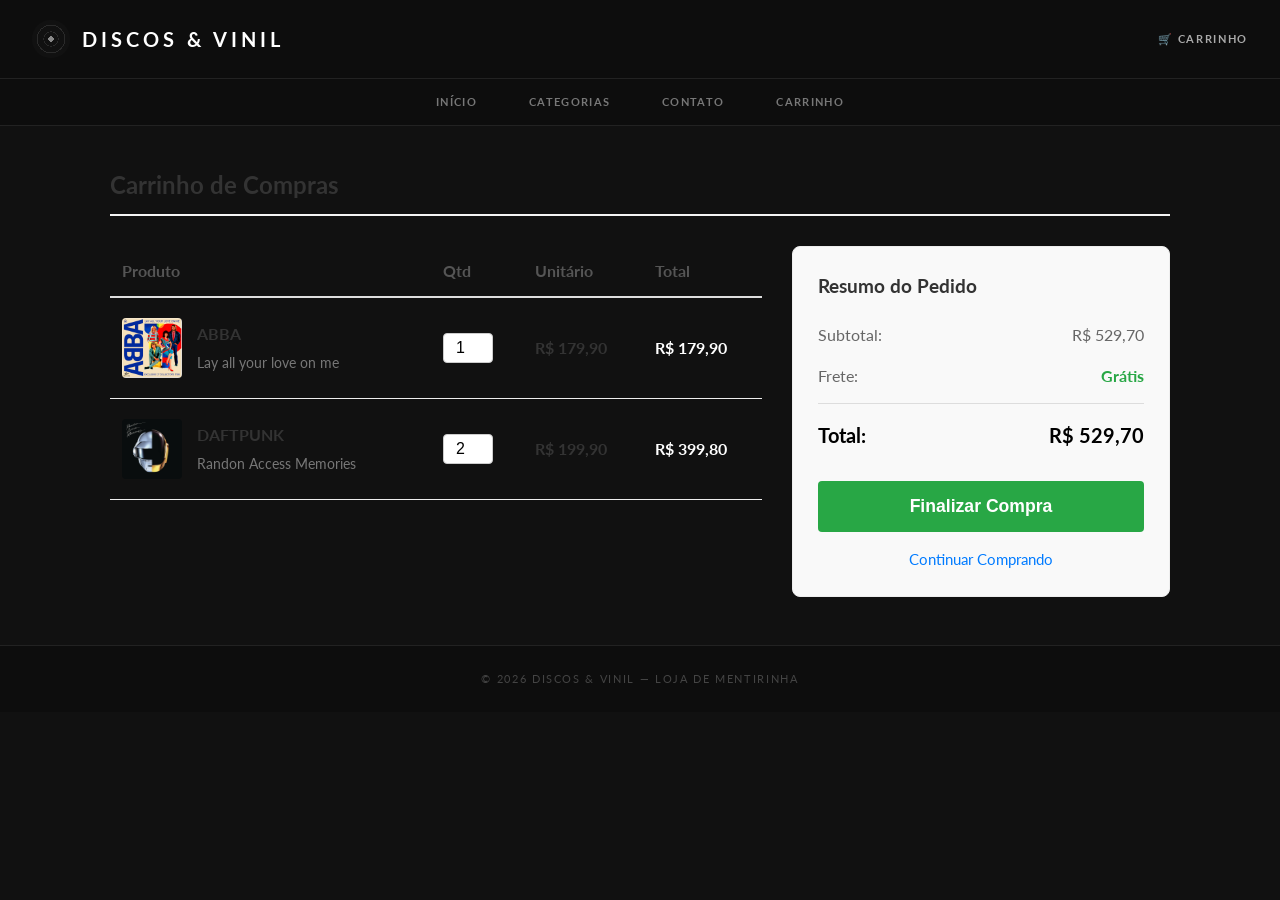
==== carrinho.html @ b6cf1afb "adiciona páginas de carrinho e contato, atualiza categorias e estilos - adiciona carrinho.html com t" ====
<!DOCTYPE html>
<html lang="pt-BR">
<head>
	<meta charset="UTF-8">
	<meta name="viewport" content="width=device-width, initial-scale=1">
	<link rel="preconnect" href="https://fonts.googleapis.com">
	<link rel="preconnect" href="https://fonts.gstatic.com" crossorigin>
	<link href="https://fonts.googleapis.com/css2?family=Lato:wght@400;700&display=swap" rel="stylesheet">
	<title>Carrinho de Compras - DISCOS &amp; VINIL</title>
	<link rel="stylesheet" href="css/style.css">
</head>
<body>

<header class="sticky">
	<div class="header-top">
		<div class="logo-grupo">
			<div class="disco-vinil"></div>
			<a href="index.html" class="logo">Discos &amp; Vinil</a>
		</div>
			<a href="carrinho.html" class="header-carrinho">🛒 Carrinho</a>
	</div>
	<nav>
		<ul>
		  <li><a href="index.html">Início</a></li>
		  <li><a href="categorias.html">Categorias</a></li>
		  <li><a href="contato.html">Contato</a></li>
		  <li><a href="carrinho.html">Carrinho</a></li>
		</ul>
	</nav>
</header>

<main class="checkout-container">
	<h2>Carrinho de Compras</h2>

	<div class="checkout-wrapper">

    <section class="carrinho-itens">
      <table class="tabela-carrinho">
        <tr>
			<th>Produto</th>
            <th>Qtd</th>
            <th>Unitário</th>
			<th>Total</th>
		</tr>

        <tr>
			<td>
				<div class="item-info">
					<img src="img/vinil5.jpg" alt="ABBA - Lay All Your Love on Me" class="item-img-mini">
                <div>
					<h4>ABBA</h4>
					<p>Lay all your love on me</p>
					</div>
				</div>
            </td>
            <td>
				<input type="number" value="1" min="1" class="qtd-input">
            </td>
            <td class="valor">R$ 179,90</td>
            <td class="valor total-item">R$ 179,90</td>
		</tr>

		<tr>
            <td>
				<div class="item-info">
                <img src="img/vinil6.jpg" alt="DAFTPUNK - Randon Access Memories" class="item-img-mini">
					<div>
						<h4>DAFTPUNK</h4>
						<p>Randon Access Memories</p>
					</div>
				</div>
            </td>
            <td>
				<input type="number" value="2" min="1" class="qtd-input">
            </td>
            <td class="valor">R$ 199,90</td>
			<td class="valor total-item">R$ 399,80</td>
        </tr>
      </table>
    </section>

    <aside class="carrinho-resumo">
		<h3>Resumo do Pedido</h3>
		<div class="resumo-linha">
			<span>Subtotal:</span>
			<span>R$ 529,70</span>
		</div>
		<div class="resumo-linha">
			<span>Frete:</span>
			<span class="frete-gratis">Grátis</span>
		</div>
			<div class="resumo-linha total-geral">
				<span>Total:</span>
				<span>R$ 529,70</span>
		</div>
		<button class="btn-finalizar">Finalizar Compra</button>
		<a href="index.html" class="btn-continuar">Continuar Comprando</a>
		</aside>
	</div>
</main>

<footer>
  <p>&copy; 2026 Discos &amp; Vinil &mdash; loja de mentirinha</p>
</footer>

</body>
</html>
---- css/style.css ----
* {
  box-sizing: border-box;
  margin: 0;
  padding: 0; /*pra remover os espaços padrão que o navegador coloca*/
}

body {
  font-family: 'Lato', sans-serif;
  line-height: 1.6;
  background-color: #111111;
  color: #cccccc;
}

img {
  max-width: 100%; 
  height: auto;
  display: block; 
}
  /*display:block pra remover o esp em branco que imagens inline deixam*/


h1, h2, h3 {
  font-family: 'Lato', sans-serif;
}

/* HEADER */
header {
  background-color: #0d0d0d;
  border-bottom: 1px solid #222222;
}

header.sticky {
  position: sticky;
  top: 0;
  z-index: 100;
}

nav ul {
    display: flex;
    justify-content: center;
	list-style: none;
    padding: 0;
    margin: 0;
    gap: 20px;
}

.header-top {
  padding: 20px 32px;
  display: flex;
  justify-content: space-between;
  align-items: center;
  border-bottom: 1px solid #222222;
}

.logo-grupo {
  display: flex;
  align-items: center;
  gap: 12px;
}

.disco-vinil {
  width: 38px;
  height: 38px;
  border-radius: 50%;
  background: radial-gradient(
    circle,
    #888888 0%, #888888 10%,
    #111111 10%, #111111 25%,
    #2a2a2a 25%, #2a2a2a 28%,
    #111111 28%, #111111 50%,
    #2a2a2a 50%, #2a2a2a 53%,
    #111111 53%
  );
  animation: girar 3s linear infinite;
  flex-shrink: 0;
}

@keyframes girar {
  from { transform: rotate(0deg); }
  to   { transform: rotate(360deg); }
}

.logo {
  font-size: 20px;
  font-weight: 700;
  letter-spacing: 0.2em;
  text-transform: uppercase;
  color: #ffffff;
  text-decoration: none;
}

.header-carrinho {
  color: #aaaaaa;
  text-decoration: none;
  font-size: 11px;
  font-weight: 700;
  letter-spacing: 0.15em;
  text-transform: uppercase;
}

.header-carrinho:hover {
  color: #ffffff;
}

nav ul li a {
  display: block;
  padding: 14px 16px;
  color: #777777;
  text-decoration: none;
  font-size: 11px;
  font-weight: 700;
  letter-spacing: 0.12em;
  text-transform: uppercase;
  transition: color 0.2s;
}

/*<a> é inline e não aceita padding direito. block faz o link ocupar a área toda, então a área clicável fica maior.*/

nav ul li a:hover {
  color: #ffffff;
}

/* BANNER */
.banner {
  padding: 28px 32px 16px;
  border-bottom: 1px solid #222222;
}

.banner h1 {
  font-size: 11px;
  letter-spacing: 0.25em;
  text-transform: uppercase;
  color: #777777;
  font-weight: 700;
}

.banner-home h1::after{
  content: ' 😊';
  display: inline-block;
  opacity: 0;
  transform: translateX(-20px) rotate(0deg);
  transition: all 0.5s ease;
}

.banner-home h1:hover::after{
  opacity: 1;
  transform: translateX(0) rotate(360deg);
}

/* VITRINE */
.vitrine {
  padding: 32px;
}

.vitrine h2 {
  font-size: 11px;
  letter-spacing: 0.25em;
  text-transform: uppercase;
  color: #555555;
  margin-bottom: 24px;
}

.cards {
  display: grid;
  grid-template-columns: repeat(4, 1fr);
  gap: 28px;
}

.card {
  background: none;
  border: none;
  padding: 0;
  text-align: left;
}

.card-imagem {
  position: relative;
}

.card-imagem img {
  width: 100%;
  transition: opacity 0.3s;
}

.card:hover .card-imagem img {
  opacity: 0.7;
}



.card h3 {
  font-size: 13px;
  font-weight: 700;
  letter-spacing: 0.05em;
  text-transform: uppercase;
  color: #ffffff;
  margin-top: 10px;
  margin-bottom: 4px;
}

.preco {
  font-size: 12px;
  color: #888888;
  font-weight: 400;
  margin-bottom: 6px;
}

.card-link {
  font-size: 10px;
  color: #555555;
  text-decoration: none;
  letter-spacing: 0.12em;
  text-transform: uppercase;
  transition: color 0.2s;
}

.card-link:hover {
  color: #ffffff;
}

/* FOOTER */
footer {
  background-color: #0d0d0d;
  color: #444444;
  text-align: center;
  padding: 24px 32px;
  font-size: 11px;
  letter-spacing: 0.15em;
  text-transform: uppercase;
  border-top: 1px solid #222222;
  margin-top: 48px;
}

/* CATEGORIAS */
.layout-categorias {
  padding: 32px;
}

.layout-categorias .vitrine {
  padding: 0;
}

.categoria {
  margin-bottom: 48px;
}

.categoria-video {
  margin-bottom: 20px;
}

.categoria h2 {
  font-size: 11px;
  letter-spacing: 0.25em;
  text-transform: uppercase;
  color: #555555;
  margin-bottom: 24px;
  padding-bottom: 12px;
  border-bottom: 1px solid #222222;
}

.lista-albuns {
  list-style: none;
  display: grid;
  grid-template-columns: repeat(4, 1fr);
  gap: 28px;
}

.lista-albuns li iframe {
  width: 100%;
  aspect-ratio: 16/9;
  border: none;
  display: block;
}

/* CONTATO */
.container-contato {
    max-width: 500px;
    margin: 40px auto;
    padding: 20px;
    font-family: 'Lato', sans-serif;
    text-align: center;
}

.container-contato h2 {
    color: #333;
    margin-bottom: 10px;
}

.container-contato p {
    color: #666;
    margin-bottom: 30px;
}

.formulario-contato {
    background-color: #ffffff;
    padding: 30px;
    border-radius: 8px;
    box-shadow: 0 4px 10px rgba(0, 0, 0, 0.1);
    text-align: left;
}

.campo {
    display: flex;
    flex-direction: column;
    margin-bottom: 20px;
}

.campo label {
    font-weight: bold;
    margin-bottom: 8px;
    color: #444;
    font-size: 0.9rem;
}

.campo input, 
.campo textarea {
    padding: 12px;
    border: 1px solid #ccc;
    border-radius: 4px;
    font-size: 1rem;
    font-family: inherit;
    transition: border-color 0.3s ease;
}

.campo input:focus, 
.campo textarea:focus {
    border-color: #007bff;
    outline: none;
}

.botao-enviar {
    width: 100%;
    padding: 14px;
    background-color: #007bff;
    color: white;
    border: none;
    border-radius: 4px;
    font-size: 1rem;
    font-weight: bold;
    cursor: pointer;
    transition: background-color 0.3s ease;
}

.botao-enviar:hover {
    background-color: #0056b3;
}

/* CARRINHO */
.checkout-container {
    max-width: 1100px;
    margin: 40px auto;
    padding: 0 20px;
    font-family: 'Lato', sans-serif;
}

.checkout-container h2 {
    margin-bottom: 30px;
    color: #333;
    border-bottom: 2px solid #f4f4f4;
    padding-bottom: 10px;
}

.checkout-wrapper {
    display: flex;
    gap: 30px;
    align-items: flex-start;
}

/* Área da Tabela de Itens */
.carrinho-itens {
    flex: 2;
}

.tabela-carrinho {
    width: 100%;
    border-collapse: collapse;
    text-align: left;
}

.tabela-carrinho th {
    padding: 12px;
    border-bottom: 2px solid #ddd;
    color: #555;
    font-weight: 700;
}

.tabela-carrinho td {
    padding: 20px 12px;
    border-bottom: 1px solid #eee;
    vertical-align: middle;
}

.item-info {
    display: flex;
    align-items: center;
    gap: 15px;
}

.item-img-mini {
    width: 60px;
    height: 60px;
    object-fit: cover;
    border-radius: 4px;
}

.item-info h4 {
    margin: 0 0 5px 0;
    color: #333;
}

.item-info p {
    margin: 0;
    color: #777;
    font-size: 0.9rem;
}

.qtd-input {
    width: 50px;
    padding: 5px;
    border: 1px solid #ccc;
    border-radius: 4px;
    text-align: center;
    font-size: 1rem;
}

.valor {
    font-weight: 700;
    color: #333;
}

.total-item {
    color: #fff;
}

/* Painel Lateral de Resumo */
.carrinho-resumo {
    flex: 1;
    background-color: #f9f9f9;
    padding: 25px;
    border-radius: 8px;
    border: 1px solid #eee;
}

.carrinho-resumo h3 {
    margin-top: 0;
    margin-bottom: 20px;
    color: #333;
}

.resumo-linha {
    display: flex;
    justify-content: space-between;
    margin-bottom: 15px;
    color: #666;
    font-size: 1rem;
}

.frete-gratis {
    color: #28a745;
    font-weight: 700;
}

.total-geral {
    border-top: 1px solid #ddd;
    padding-top: 15px;
    font-size: 1.25rem;
    font-weight: 700;
    color: #000;
}

.btn-finalizar {
    width: 100%;
    padding: 15px;
    background-color: #28a745;
    color: white;
    border: none;
    border-radius: 4px;
    font-size: 1.1rem;
    font-weight: bold;
    cursor: pointer;
    margin-top: 15px;
    transition: background-color 0.2s ease;
}

.btn-finalizar:hover {
    background-color: #218838;
}

.btn-continuar {
    display: block;
    text-align: center;
    margin-top: 15px;
    color: #007bff;
    text-decoration: none;
    font-size: 0.95rem;
}

.btn-continuar:hover {
    text-decoration: underline;
}

/* RESPONSIVIDADE */
@media (max-width: 900px) {
  .cards {
    grid-template-columns: repeat(2, 1fr);
    gap: 20px;
  }

  .header-top {
    padding: 16px 20px;
  }

  nav {
    padding: 0 8px;
  }

  nav ul li a {
    padding: 12px 10px;
    font-size: 10px;
  }

  .vitrine {
    padding: 24px 20px;
  }

  .banner {
    padding: 20px 20px 12px;
  }
}

@media (max-width: 560px) {
  .cards {
    grid-template-columns: repeat(2, 1fr);
    gap: 14px;
  }

  .logo {
    font-size: 15px;
  }

  nav ul {
    flex-wrap: wrap;
  }

  nav ul li a {
    padding: 10px 8px;
    font-size: 9px;
  }

  .vitrine {
    padding: 16px 14px;
  }
}

@media (max-width: 480px) and (orientation: portrait) {	
	nav ul {
		gap: 0px;
	}
}

@media (max-width: 480px) and (orientation: portrait) {
    .container-contato {
        margin: 20px auto;
        padding: 10px;
    }
    .formulario-contato {
        padding: 20px;
    }
}

@media (max-width: 768px) {
    .checkout-wrapper {
        flex-direction: column;
    }

    .carrinho-itens, .carrinho-resumo {
        width: 100%;
    }

    /* Transforma a tabela em blocos empilhados para telas pequenas */
    .tabela-carrinho thead {
        display: none;
    }

    .tabela-carrinho tr {
        display: block;
        border-bottom: 2px solid #eee;
        padding: 15px 0;
    }

    .tabela-carrinho td {
        display: flex;
        justify-content: space-between;
        align-items: center;
        padding: 8px 0;
        border: none;
    }

    /* Adiciona etiquetas dinâmicas simulando os cabeçalhos ocultos */
    .tabela-carrinho td:nth-of-type(2)::before { content: "Qtd:"; font-weight: bold; }
    .tabela-carrinho td:nth-of-type(3)::before { content: "Unitário:"; font-weight: bold; }
    .tabela-carrinho td:nth-of-type(4)::before { content: "Total:"; font-weight: bold; }
}
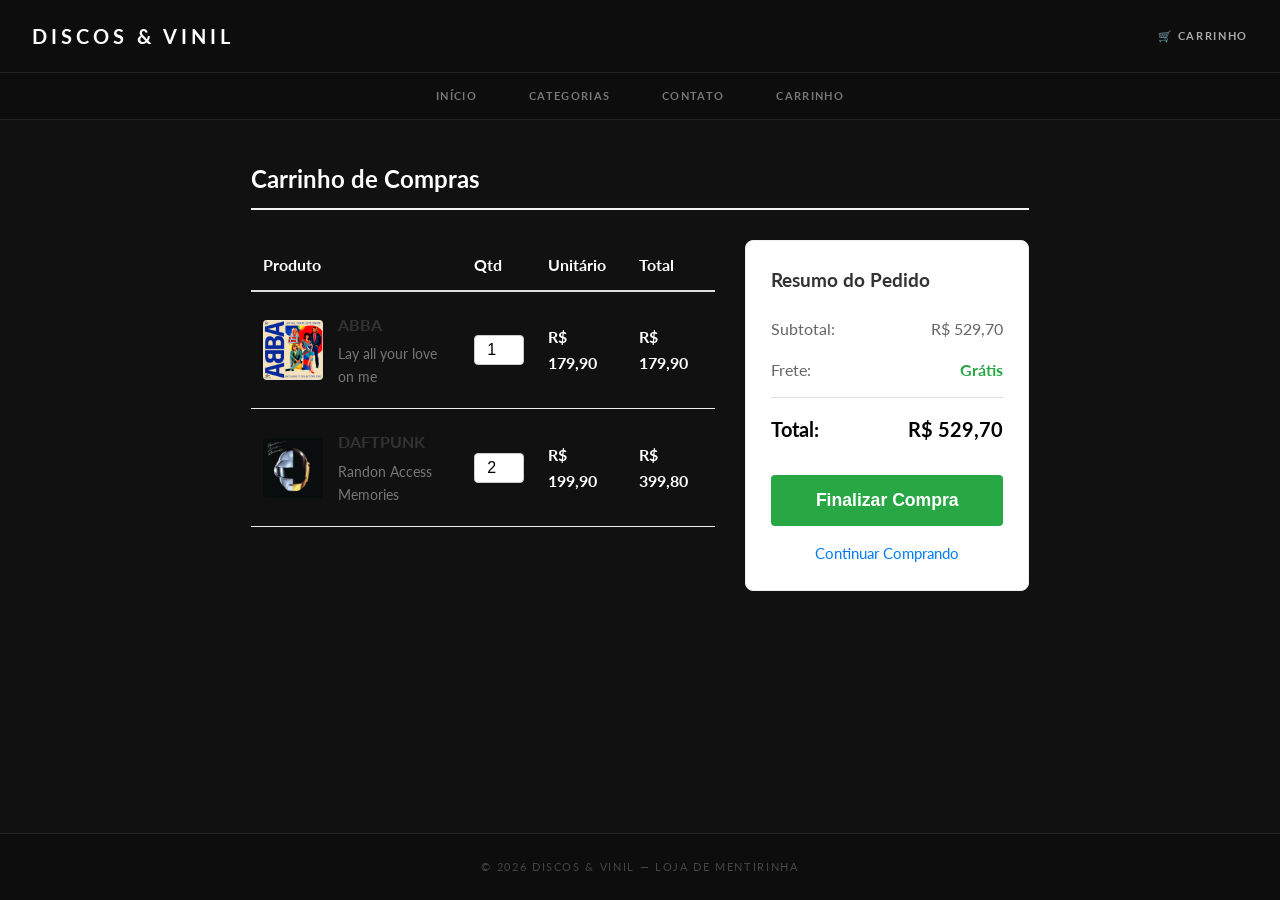
==== commit 53f864db: "remove disco de vinil animado do header - substitui a div.disco-vinil por imagem e depois remove com" ====
--- a/carrinho.html
+++ b/carrinho.html
@@ -14,7 +14,7 @@
 <header class="sticky">
 	<div class="header-top">
 		<div class="logo-grupo">
-			<div class="disco-vinil"></div>
+			
 			<a href="index.html" class="logo">Discos &amp; Vinil</a>
 		</div>
 			<a href="carrinho.html" class="header-carrinho">🛒 Carrinho</a>
--- a/css/style.css
+++ b/css/style.css
@@ -9,6 +9,13 @@
   line-height: 1.6;
   background-color: #111111;
   color: #cccccc;
+  min-height: 100vh;
+  display: flex;
+  flex-direction: column;
+}
+
+main {
+  flex: 1;
 }
 
 img {
@@ -58,27 +65,6 @@
   gap: 12px;
 }
 
-.disco-vinil {
-  width: 38px;
-  height: 38px;
-  border-radius: 50%;
-  background: radial-gradient(
-    circle,
-    #888888 0%, #888888 10%,
-    #111111 10%, #111111 25%,
-    #2a2a2a 25%, #2a2a2a 28%,
-    #111111 28%, #111111 50%,
-    #2a2a2a 50%, #2a2a2a 53%,
-    #111111 53%
-  );
-  animation: girar 3s linear infinite;
-  flex-shrink: 0;
-}
-
-@keyframes girar {
-  from { transform: rotate(0deg); }
-  to   { transform: rotate(360deg); }
-}
 
 .logo {
   font-size: 20px;
@@ -282,7 +268,7 @@
 }
 
 .container-contato h2 {
-    color: #333;
+    color: white;
     margin-bottom: 10px;
 }
 
@@ -292,14 +278,14 @@
 }
 
 .formulario-contato {
-    background-color: #ffffff;
+    background-color: #333;
     padding: 30px;
     border-radius: 8px;
-    box-shadow: 0 4px 10px rgba(0, 0, 0, 0.1);
     text-align: left;
 }
 
 .campo {
+    
     display: flex;
     flex-direction: column;
     margin-bottom: 20px;
@@ -308,25 +294,21 @@
 .campo label {
     font-weight: bold;
     margin-bottom: 8px;
-    color: #444;
+    color: white;
     font-size: 0.9rem;
 }
 
 .campo input, 
 .campo textarea {
     padding: 12px;
-    border: 1px solid #ccc;
-    border-radius: 4px;
+    border: 1px solid blue;
+    border-radius: 8px;
     font-size: 1rem;
     font-family: inherit;
     transition: border-color 0.3s ease;
 }
 
-.campo input:focus, 
-.campo textarea:focus {
-    border-color: #007bff;
-    outline: none;
-}
+
 
 .botao-enviar {
     width: 100%;
@@ -355,7 +337,7 @@
 
 .checkout-container h2 {
     margin-bottom: 30px;
-    color: #333;
+    color: white;
     border-bottom: 2px solid #f4f4f4;
     padding-bottom: 10px;
 }
@@ -380,7 +362,7 @@
 .tabela-carrinho th {
     padding: 12px;
     border-bottom: 2px solid #ddd;
-    color: #555;
+    color: white;
     font-weight: 700;
 }
 
@@ -425,7 +407,7 @@
 
 .valor {
     font-weight: 700;
-    color: #333;
+    color: white;
 }
 
 .total-item {
@@ -435,7 +417,7 @@
 /* Painel Lateral de Resumo */
 .carrinho-resumo {
     flex: 1;
-    background-color: #f9f9f9;
+    background-color: white;
     padding: 25px;
     border-radius: 8px;
     border: 1px solid #eee;
